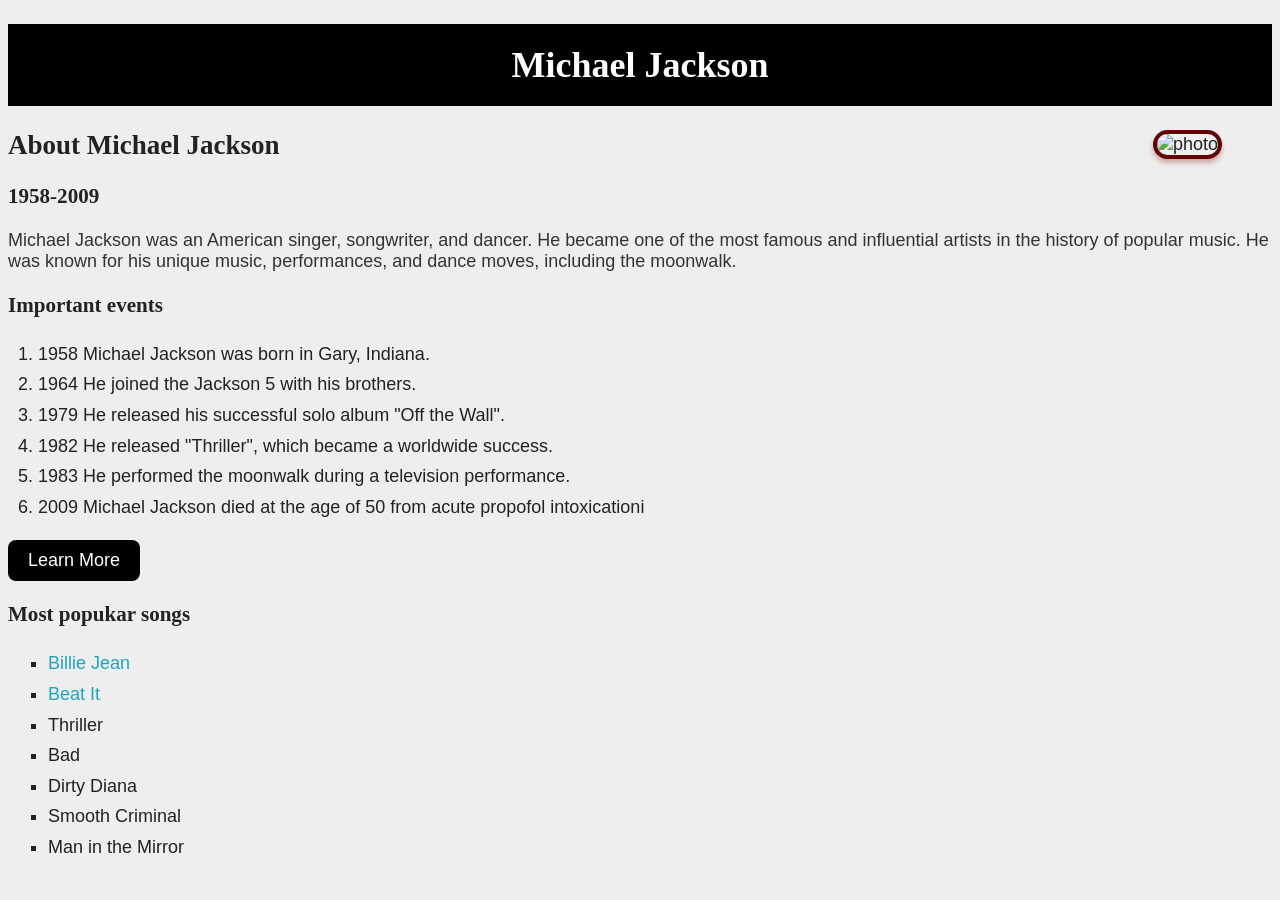
==== task3.html @ 2c9cae93 "Add files via upload" ====
<!DOCTYPE html>
<html lang="en">
<head>
    <meta charset="UTF-8">
    <meta name="viewport" content="width=device-width, initial-scale=1.0">
    <link rel="stylesheet" href="task3.css">
    <title>Famous person</title>
</head>
<body>
    <h1>Michael Jackson</h1> 
    <img src="images/michaeljackson.jpg" alt="photo">
    <h2>About Michael Jackson</h2>
    <h3>1958-2009</h3>
    <p>
    Michael Jackson was an American singer, songwriter, and dancer.  
    He became one of the most famous and influential artists in the history of popular music. 
    He was known for his unique music, performances, and dance moves, including the moonwalk.</p>
    <h3>Important events</h3>
    <ol>
        <li>1958 Michael Jackson was born in Gary, Indiana.</li>
        <li>1964 He joined the Jackson 5 with his brothers.</li>
        <li>1979 He released his successful solo album "Off the Wall".</li>
        <li>1982 He released "Thriller", which became a worldwide success.</li>
        <li>1983 He performed the moonwalk during a television performance.</li>
        <li>2009 Michael Jackson died at the age of 50 from acute propofol intoxicationi</li>
    </ol>
    <a href="https://en.wikipedia.org/wiki/Michael_Jackson" target="_blank" class="lrnmore">Learn More</a>
    <h3>Most popukar songs</h3>
    <ul>
        <li>
    <a href="https://www.youtube.com/watch?v=Zi_XLOBDo_Y&list=RDZi_XLOBDo_Y&start_radio=1" target="_blank">Billie Jean</a>
</li>
        <li><a href="https://www.youtube.com/watch?v=oRdxUFDoQe0" target="_blank">Beat It</a></li>
        <li>Thriller</li>
        <li>Bad</li>
        <li>Dirty Diana</li>
        <li>Smooth Criminal</li>
        <li>Man in the Mirror</li>
    </ul>
</body>
</html>
---- task3.css ----
body {
    margin: 0 10px  0 px 0 px;
    background-color: #eeeeee;
    color: #222222;
    font-family: Arial, sans-serif;
    font-size: 18px;
}

h1 {
    background-color: black;
    color: white;
    font-family: Georgia, serif;
    text-align: center;
    padding: 20px;
}

img {
    float: right;
    max-width: 400px;
    margin: 0 50px 30px 40px;
    border: 4px solid #630303;
    border-radius: 15px;
    box-shadow: 0 4px 5px rgba(143, 3, 3, 0.3);
}

h2,
h3 {
    font-family: Georgia, serif;
    color: #222222;
}

p {
    font-size: 18px;
    color: #333333;
}

ol {
    padding-left: 30px;
    line-height: 1.7;
}

ul {
    list-style-type: square;
    line-height: 1.7;
}

a {
    color: #1aa6c3;
    text-decoration: none;
}

a:hover {
    color:rgb(79, 3, 3);
    
}

.lrnmore {
    display: inline-block;
    background-color: black;
    color: white;
    padding: 10px 20px;
    border-radius: 8px;
}

.lrnmore:hover {
    background-color: #b89b4f;
    color: white;
}
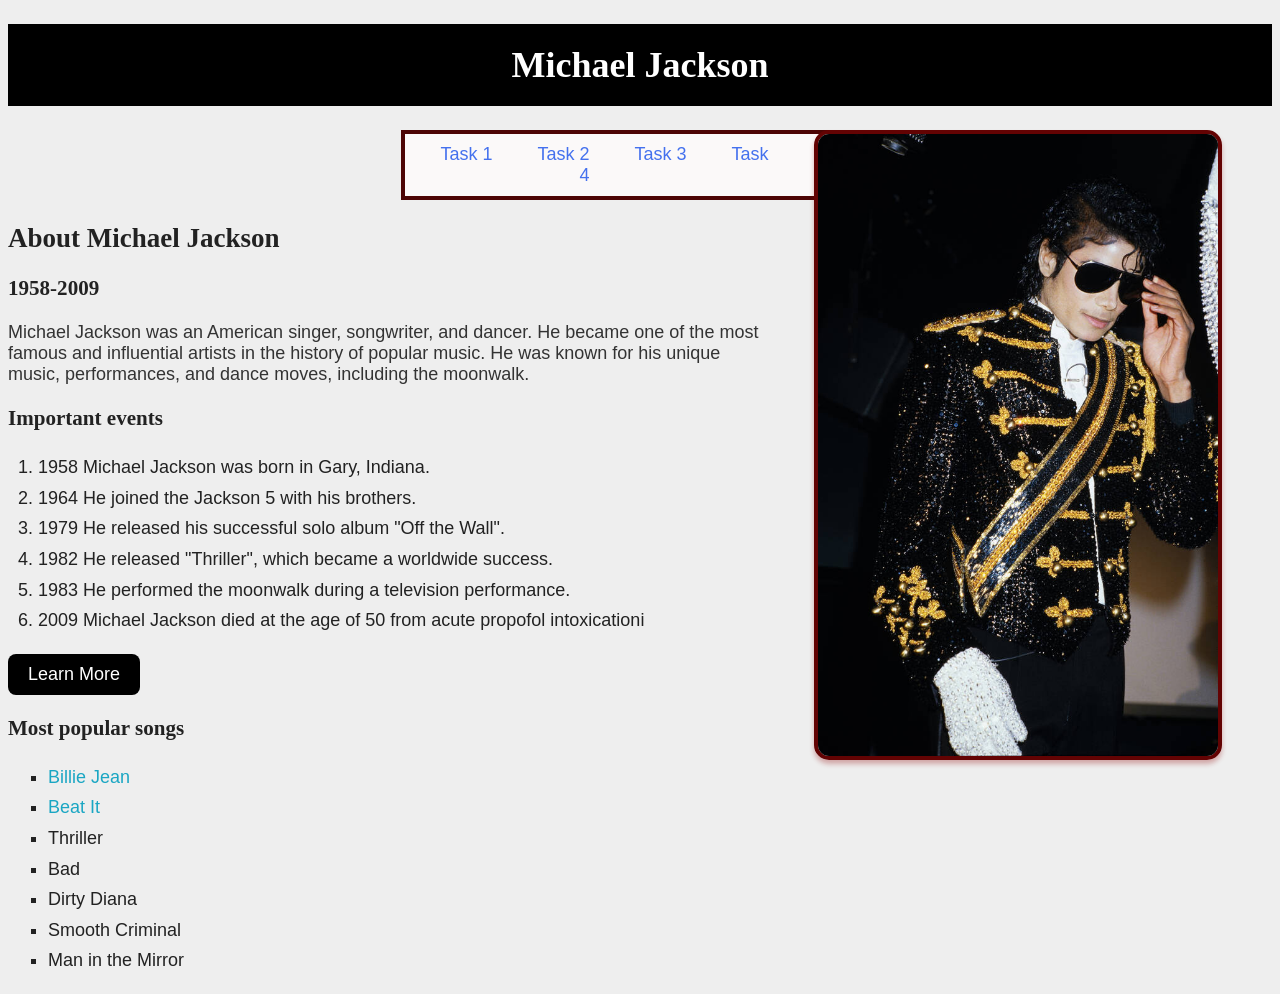
==== commit 87e56d9d: "Add files via upload" ====
--- a/task3.html
+++ b/task3.html
@@ -9,6 +9,12 @@
 <body>
     <h1>Michael Jackson</h1> 
     <img src="images/michaeljackson.jpg" alt="photo">
+    <div class="NavBar">
+        <a href="index.html">Task 1</a>
+        <a href="task2.html">Task 2</a>
+        <a href="task3.html">Task 3</a>
+        <a href="task4.html">Task 4</a>
+    </div>
     <h2>About Michael Jackson</h2>
     <h3>1958-2009</h3>
     <p>
@@ -25,7 +31,7 @@
         <li>2009 Michael Jackson died at the age of 50 from acute propofol intoxicationi</li>
     </ol>
     <a href="https://en.wikipedia.org/wiki/Michael_Jackson" target="_blank" class="lrnmore">Learn More</a>
-    <h3>Most popukar songs</h3>
+    <h3>Most popular songs</h3>
     <ul>
         <li>
     <a href="https://www.youtube.com/watch?v=Zi_XLOBDo_Y&list=RDZi_XLOBDo_Y&start_radio=1" target="_blank">Billie Jean</a>
--- a/task3.css
+++ b/task3.css
@@ -12,6 +12,21 @@
     font-family: Georgia, serif;
     text-align: center;
     padding: 20px;
+}
+.NavBar {
+    margin: 20px auto;
+    background-color: rgb(251, 249, 249);
+    padding: 10px;
+    width: 450px;
+    text-align: center;
+    border: 4px solid rgb(77, 5, 5)
+}
+.NavBar a {
+    color: rgb(68, 113, 238);
+    margin: 0 20px;
+}
+.NavBar a:hover {
+    color: rgb(99, 5, 85);
 }
 
 img {
